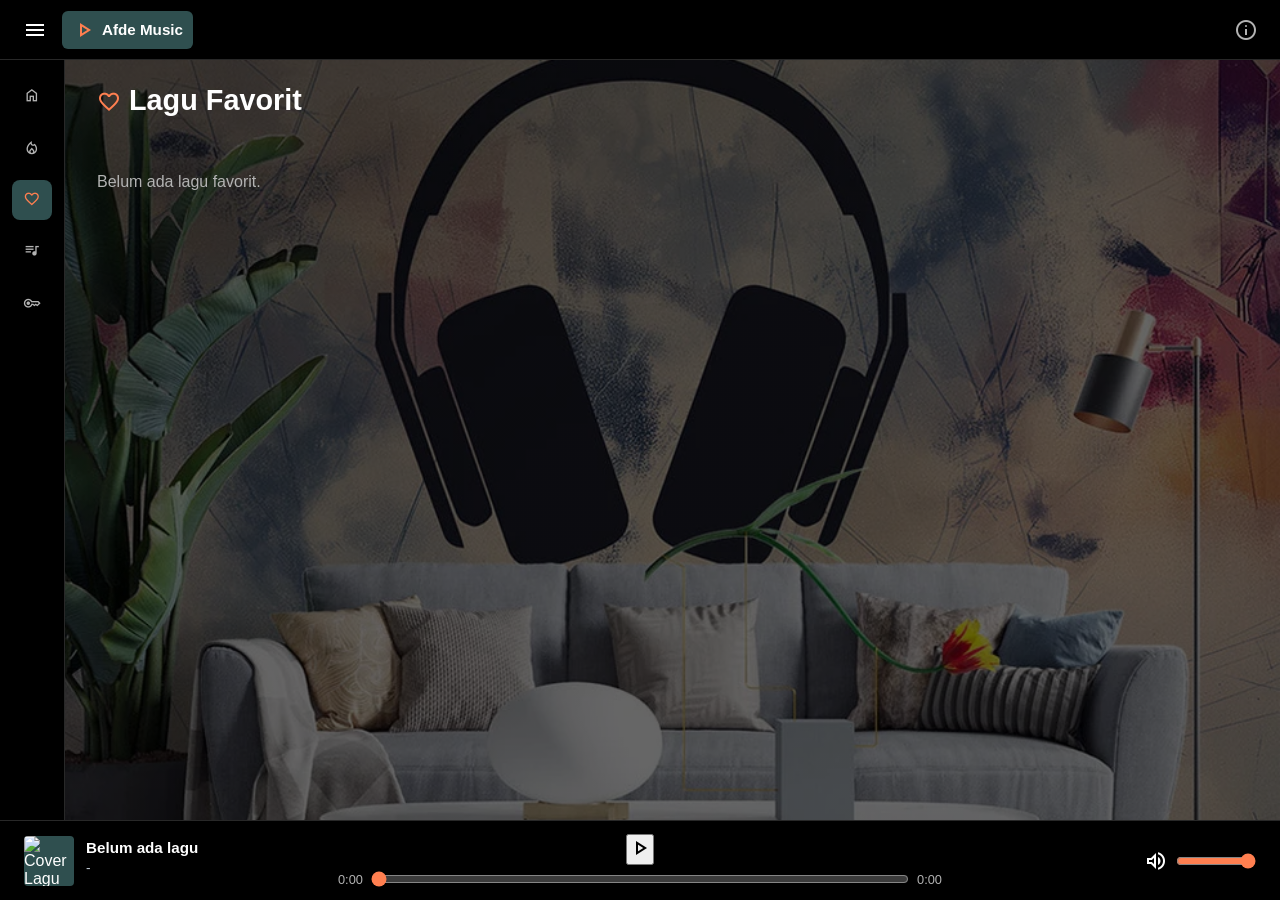
==== html/favorit.html @ 44ab331f "javascript" ====
<!DOCTYPE html>
<html lang="id">
<head>
  <meta charset="UTF-8">
  <meta name="viewport" content="width=device-width, initial-scale=1.0">
  <title>Lagu Favorit - Afde Music</title>
  
  <!-- Google Material Symbols (Ikon Google Icons) -->
  <link rel="stylesheet" href="https://fonts.googleapis.com/css2?family=Material+Symbols+Outlined:opsz,wght,FILL,GRAD@24,400,0,0" />

  <!-- CSS dipanggil dari folder css/ -->
  <link rel="stylesheet" href="../css/style.css">
</head>
<body>

  <!-- HEADER -->
  <header>
    <div class="header-kiri">
      <button id="menuBtn" class="tombol-menu" aria-label="Buka Menu">
        <span class="material-symbols-outlined">menu</span>
      </button>
      <div class="logo">
        <a href="../index.html">
          <span class="material-symbols-outlined">play_arrow</span> Afde Music
        </a>
      </div>
    </div>

    <!-- Halaman Favorit: Tombol About -->
    <div class="header-kanan">
      <a href="about.html" class="tombol-ikon-tentang" data-tooltip="Tentang Afde Music">
        <span class="material-symbols-outlined">info</span>
      </a>
    </div>
  </header>

  <div id="sidebarOverlay" class="pelapis-bilah-sisi"></div>

  <!-- SIDEBAR NAVIGASI -->
  <aside id="sidebar" class="bilah-sisi">
    <div class="header-bilah-sisi">
      <div class="logo-bilah-sisi">
        <button id="closeBtn" class="tombol-tutup" aria-label="Tutup Menu">
          <span class="material-symbols-outlined">menu</span>
        </button>
        <a href="../index.html">
          <span>Afde Music</span>
        </a>
      </div>
    </div>
    
    <ul class="menu-bilah-sisi">
      <li data-tooltip="Beranda">
        <a href="../index.html">
          <span class="material-symbols-outlined ikon-menu">home</span>
          <span class="teks-menu">Beranda</span>
        </a>
      </li>
      <li data-tooltip="Trending">
        <a href="trending.html">
          <span class="material-symbols-outlined ikon-menu">local_fire_department</span>
          <span class="teks-menu">Trending</span>
        </a>
      </li>
      <li data-tooltip="Lagu Favorit">
        <a href="favorit.html" class="aktif">
          <span class="material-symbols-outlined ikon-menu">favorite</span>
          <span class="teks-menu">Lagu Favorit</span>
        </a>
      </li>
      <li data-tooltip="Playlist Saya">
        <a href="playlist.html">
          <span class="material-symbols-outlined ikon-menu">queue_music</span>
          <span class="teks-menu">Playlist Saya</span>
        </a>
      </li>
      <li id="authMenuLi" data-tooltip="Masuk / Daftar">
        <a href="#" id="openAuthBtn">
          <span class="material-symbols-outlined ikon-menu">key</span>
          <span class="teks-menu">Masuk / Daftar</span>
        </a>
      </li>
    </ul>
  </aside>

  <!-- KONTEN UTAMA -->
  <main>
    <div class="header-utama">
      <h2 id="sectionTitle">
        <span class="material-symbols-outlined" style="color: coral; vertical-align: middle;">favorite</span> Lagu Favorit
      </h2>
    </div>

    <div class="grid-lagu" id="songGrid">
      <div class="teks-status">Memuat lagu favorit...</div>
    </div>
  </main>

  <!-- PLAYER BAR -->
  <div class="bilah-pemutar">
    <audio id="audioPlayer" src=""></audio>

    <div class="sedang-diputar">
      <img id="playerImg" src="../images/placeholder.png" alt="Cover Lagu">
      <div class="info-trek">
        <div class="judul-lagu" id="playerTitle">Belum ada lagu</div>
        <div class="penyanyi-lagu" id="playerArtist">-</div>
      </div>
    </div>

    <div class="kontrol-pemutar">
      <button id="playPauseBtn" class="tombol-kontrol" aria-label="Play/Pause">
        <span class="material-symbols-outlined">play_arrow</span>
      </button>
      <div class="kontainer-progres">
        <span id="currentTime">0:00</span>
        <input type="range" id="progressBar" value="0" min="0" max="100">
        <span id="totalTime">0:00</span>
      </div>
    </div>

    <div class="kontainer-volume">
      <span class="material-symbols-outlined">volume_up</span>
      <input type="range" id="volumeBar" value="100" min="0" max="100">
    </div>
  </div>

  <!-- MODAL AUTHENTICATION (LOGIN / DAFTAR) -->
  <div id="authModal" class="modal tersembunyi">
    <div class="konten-modal">
      <button id="closeModalBtn" class="tombol-tutup-modal">&times;</button>
      
      <!-- FORM LOGIN -->
      <div id="loginFormContainer">
        <h3>Masuk ke Afde Music</h3>
        <form id="loginForm">
          <input type="email" id="loginEmail" placeholder="Email" required>
          <input type="password" id="loginPassword" placeholder="Kata Sandi" required>
          <button type="submit" class="tombol-submit-modal">Masuk</button>
        </form>
        <p class="teks-sakelar-modal">Belum punya akun? <a href="#" id="switchToRegister">Daftar di sini</a></p>
      </div>

      <!-- FORM DAFTAR -->
      <div id="registerFormContainer" class="tersembunyi">
        <h3>Daftar Akun Baru</h3>
        <form id="registerForm">
          <input type="text" id="regFullName" placeholder="Nama Lengkap" required>
          <input type="tel" id="regPhone" placeholder="Nomor Telepon" required>
          <input type="email" id="regEmail" placeholder="Email" required>
          <input type="password" id="regPassword" placeholder="Kata Sandi" required>
          <button type="submit" class="tombol-submit-modal">Daftar</button>
        </form>
        <p class="teks-sakelar-modal">Sudah punya akun? <a href="#" id="switchToLogin">Masuk di sini</a></p>
      </div>
    </div>
  </div>

  <!-- MODAL PILIH PLAYLIST TUJUAN -->
  <div id="selectPlaylistModal" class="modal tersembunyi">
    <div class="konten-modal">
      <button id="closeSelectPlaylistBtn" class="tombol-tutup-modal">&times;</button>
      <h3>Pilih Playlist</h3>
      <div id="playlistSelectList" class="modal-pilih-playlist"></div>
    </div>
  </div>

  <script src="../js/script.js"></script>
</body>
</html>
---- css/style.css ----
/* ==========================================
   ATURAN DASAR TAMPILAN
   ========================================== */

* {
  margin: 0;
  padding: 0;
  box-sizing: border-box;
  font-family: 'Segoe UI', Tahoma, Geneva, Verdana, sans-serif;
}

/* Kontainer Tombol Aksi di Kartu Lagu */
.kontainer-aksi-kartu {
  display: flex;
  gap: 6px;
  margin-top: auto;
}

/* Tombol Aksi Lebar Penuh (misal: + Playlist) */
.tombol-lebar-penuh {
  flex: 1;
}

/* Placeholder Sampul Modal Playlist */
.sampul-placeholder-playlist .material-symbols-outlined {
  font-size: 2.5rem;
}

/* Info Text pada Kartu Modal Playlist */
.info-playlist-baru {
  margin-top: 10px;
}

.info-playlist-baru h4 {
  color: #ffffff;
  font-size: 1rem;
  margin: 0;
}

.info-playlist-baru p {
  color: #b3b3b3;
  font-size: 0.85rem;
  margin: 4px 0 0 0;
}

/* Atur latar belakang seluruh halaman */
html, body {
  max-width: 100%;
  overflow-x: hidden;
}

body {
  background-color: #121212;
  background-image: linear-gradient(rgba(0, 0, 0, 0.6), rgba(0, 0, 0, 0.6)), 
                    url('../img/background-music.webp'); /* Sesuaikan nama file gambarmu jika berbeda */
  background-size: cover;
  background-position: center center; /* Memastikan posisi persis di tengah horizontal & vertikal */
  background-repeat: no-repeat;
  background-attachment: fixed;
  color: #ffffff;
  display: flex;
  flex-direction: column;
  min-height: 100vh;
  padding-bottom: 90px;
  overflow-x: hidden;
}
.tersembunyi {
  display: none !important;
}


/* ==========================================
   BAGIAN ATAS (HEADER) - DIKUNCI MATI (FIXED)
   ========================================== */

header {
  display: flex;
  align-items: center;
  justify-content: space-between;
  background-color: #000000;
  padding: 0 16px;
  position: fixed; /* Menggunakan fixed agar benar-benar menempel mati di atas saat di-scroll */
  top: 0;
  left: 0;
  width: 100%;
  height: 60px;
  z-index: 9999;
  border-bottom: 1px solid #282828;
  gap: 8px;
}

/* Container Header Kiri: Tombol Menu & Logo */
.header-kiri {
  display: flex !important;
  flex-direction: row !important;
  align-items: center !important;
  gap: 8px !important;
  height: 38px !important;
}

/* Tombol Garis Tiga (Menu) */
.tombol-menu {
  background: none;
  border: none;
  color: #ffffff;
  font-size: 24px;
  cursor: pointer;
  display: flex !important;
  align-items: center !important;
  justify-content: center !important;
  height: 38px !important;
  width: 38px !important;
  padding: 0 !important;
  margin: 0 !important;
  line-height: 1 !important;
  border-radius: 6px;
  transition: background-color 0.2s ease;
  flex-shrink: 0;
}

.tombol-menu:hover {
  background-color: rgba(255, 255, 255, 0.1);
}

/* Kotak Logo Afde Music */
.logo {
  font-size: 0.95rem;
  font-weight: bold;
  background-color: darkslategray;
  border-radius: 6px;
  padding: 0 10px !important;
  font-family: 'Trebuchet MS', sans-serif;
  display: flex !important;
  align-items: center !important;
  height: 38px !important;
  box-sizing: border-box !important;
  margin: 0 !important;
  flex-shrink: 0;
}

.logo span { 
  color: coral; 
}

.logo a {
  color: inherit !important;
  text-decoration: none !important;
  display: flex !important;
  align-items: center !important;
  gap: 6px;
  height: 100%;
}

/* Container Kotak Pencarian */
.kotak-pencarian {
  display: flex !important;
  flex-direction: row !important;
  align-items: center !important;
  background-color: #242424;
  border-radius: 50px;
  padding: 4px 12px;
  border: 1px solid transparent;
  gap: 6px;
  height: 38px;
  flex: 1;
  max-width: 250px;
}

.kotak-pencarian:focus-within {
  border-color: coral;
}

.kotak-pencarian input {
  background: transparent !important;
  border: none !important;
  outline: none !important;
  color: coral !important;
  padding: 2px 4px;
  width: 100%;
  font-size: 0.85rem;
}

.kotak-pencarian input::placeholder {
  color: coral !important;
  opacity: 0.7;
}

.kotak-pencarian button {
  background-color: coral !important;
  color: #121212 !important;
  border: none !important;
  border-radius: 50% !important;
  width: 26px !important;
  height: 26px !important;
  display: flex !important;
  align-items: center !important;
  justify-content: center !important;
  cursor: pointer;
  padding: 0 !important;
  flex-shrink: 0;
}

.kotak-pencarian button:hover {
  background-color: darkgrey !important;
}

.kotak-pencarian button .material-symbols-outlined {
  font-size: 16px !important;
}

.pembatas-pencarian {
  width: 1px;
  height: 18px;
  background-color: #444;
  margin: 0 4px;
}

/* TOMBOL ABOUT / TENTANG DI HEADER */
.tombol-ikon-tentang {
  color: #b3b3b3;
  text-decoration: none;
  font-size: 1.25rem;
  display: flex !important;
  align-items: center !important;
  justify-content: center !important;
  width: 36px;
  height: 36px;
  border-radius: 6px;
  flex-shrink: 0;
  transition: background-color 0.2s ease, color 0.2s ease;
}

.tombol-ikon-tentang:hover {
  background-color: rgba(255, 255, 255, 0.1);
  color: coral;
}


/* ==========================================
   MENU SAMPING (SIDEBAR)
   ========================================== */

.pelapis-bilah-sisi {
  position: fixed;
  top: 0;
  left: 0;
  width: 100%;
  height: 100%;
  background-color: rgba(0, 0, 0, 0.7);
  z-index: 89;
  display: none;
  pointer-events: none;
}

.pelapis-bilah-sisi.aktif {
  display: block;
  pointer-events: auto;
}

.bilah-sisi {
  position: fixed;
  top: 60px;
  left: 0;
  width: 65px;
  height: calc(100vh - 140px);
  background-color: #000000;
  border-right: 1px solid #282828;
  z-index: 90;
  padding: 16px 0;
  display: flex;
  flex-direction: column;
  align-items: center;
  transition: width 0.3s ease, transform 0.3s ease;
  overflow: visible;
  box-sizing: border-box;
}

.bilah-sisi.aktif {
  width: 240px;
  align-items: flex-start;
  padding: 16px;
  box-shadow: 4px 0 12px rgba(0, 0, 0, 0.5);
  overflow: hidden;
}

.header-bilah-sisi { 
  display: none !important; 
}

.menu-bilah-sisi {
  list-style: none;
  padding: 0;
  margin: 0;
  display: flex;
  flex-direction: column;
  gap: 12px;
  width: 100%;
}

.menu-bilah-sisi li {
  width: 100%;
  display: flex;
  justify-content: center;
}

.menu-bilah-sisi li a {
  color: #b3b3b3;
  text-decoration: none;
  font-size: 1rem;
  display: flex;
  align-items: center;
  justify-content: center;
  width: 40px;
  height: 40px;
  padding: 0;
  border-radius: 8px;
  background-color: transparent;
  transition: background-color 0.2s ease, color 0.2s ease;
  position: relative;
  white-space: nowrap;
}

.ikon-menu {
  font-size: 1.1rem !important;
  line-height: 1;
  display: flex;
  align-items: center;
  justify-content: center;
  width: 24px;
  height: 24px;
  flex-shrink: 0;
}

.teks-menu { 
  display: none; 
  white-space: nowrap;
}

.bilah-sisi.aktif .menu-bilah-sisi li { justify-content: flex-start; }
.bilah-sisi.aktif .menu-bilah-sisi li a {
  width: 100%;
  height: auto;
  min-height: 40px;
  justify-content: flex-start;
  padding: 8px 12px;
  gap: 16px;
}
.bilah-sisi.aktif .teks-menu { display: inline; }

.menu-bilah-sisi li a:hover {
  color: #ffffff;
  background-color: darkslategray !important;
  border-radius: 8px;
}

.menu-bilah-sisi li a.aktif {
  color: coral;
  background-color: darkslategray !important; 
  font-weight: 600;
}

.pembatas-item-menu {
  border-bottom: 1px solid #282828;
  width: 32px;
  margin: 4px auto;
  list-style: none;
}

.bilah-sisi.aktif .pembatas-item-menu { width: 100%; }

.bilah-sisi:not(.aktif) .menu-bilah-sisi a[data-tooltip]::after {
  content: attr(data-tooltip);
  position: absolute;
  left: calc(100% + 10px);
  top: 50%;
  transform: translateY(-50%);
  background-color: darkslategray;
  color: #ffffff;
  padding: 6px 14px;
  border-radius: 8px;
  font-size: 13px;
  font-weight: 500;
  white-space: nowrap;
  box-shadow: 0 4px 12px rgba(0, 0, 0, 0.4);
  pointer-events: none;
  opacity: 0;
  visibility: hidden;
  transition: opacity 0.2s ease, visibility 0.2s ease;
  z-index: 9999;
}

.bilah-sisi:not(.aktif) .menu-bilah-sisi a[data-tooltip]:hover::after {
  opacity: 1;
  visibility: visible;
}


/* ==========================================
   AREA KONTEN UTAMA (Diberi margin-top agar tidak tertutup header fixed)
   ========================================== */

main {
  flex: 1;
  padding: 24px 32px;
  margin-top: 60px; /* Memberi jarak di atas agar konten tidak ketutup header yang dipatok mati */
  margin-left: 65px;
  width: calc(100% - 65px);
  background-color: transparent;
}

.header-playlist, .header-utama { 
  margin-bottom: 24px; 
  padding-bottom: 12px; 
  display: flex;
  align-items: center;
  justify-content: space-between;
  flex-wrap: wrap;
  gap: 12px;
}

#sectionTitle { font-size: 1.8rem; }

.subjudul-playlist, .teks-status, .subjudul-modal, .teks-pindah-formulir, .penyanyi-lagu { color: #b3b3b3; }
.subjudul-playlist { font-size: 0.95rem; margin-top: 6px; }

.grid-lagu {
  display: grid;
  grid-template-columns: repeat(auto-fill, minmax(160px, 1fr));
  gap: 20px;
}

.teks-status { grid-column: 1 / -1; padding: 20px 0; }

.kartu-lagu {
  background-color: rgba(47, 79, 79, 0.85);
  border: 1px solid #3a5353;
  padding: 16px;
  border-radius: 8px;
  cursor: pointer;
  display: flex;
  flex-direction: column;
  transition: background-color 0.3s ease, transform 0.2s ease;
}

.kartu-lagu:hover {
  background-color: rgba(53, 88, 88, 0.95);
  transform: translateY(-4px);
}

.kartu-lagu img {
  width: 100%;
  aspect-ratio: 1/1;
  object-fit: cover;
  border-radius: 6px;
  margin-bottom: 12px;
}

.sampul-placeholder-playlist {
  background-color: #1e3333;
  display: flex;
  align-items: center;
  justify-content: center;
  height: 140px;
  border-radius: 6px;
}

.judul-lagu, .penyanyi-lagu {
  white-space: nowrap;
  overflow: hidden;
  text-overflow: ellipsis;
}

.judul-lagu { font-weight: bold; font-size: 0.95rem; margin-bottom: 4px; color: #ffffff; }
.penyanyi-lagu { font-size: 0.85rem; margin-bottom: 8px; color: #cbd5e1; }

.kartu-lagu > div:last-child {
  margin-top: auto;
  display: flex;
  gap: 6px;
  width: 100%;
}


/* ==========================================
   PEMUTAR MUSIK DI BAWAH (PLAYER BAR)
   ========================================== */

.bilah-pemutar {
  position: fixed;
  bottom: 0;
  left: 0;
  right: 0;
  width: 100%;
  height: 80px;
  background-color: #000000;
  border-top: 1px solid #282828;
  display: flex;
  align-items: center;
  justify-content: space-between;
  padding: 0 24px;
  z-index: 1000;
  gap: 12px;
}

.sedang-diputar { 
  display: flex; 
  align-items: center; 
  gap: 12px; 
  min-width: 0;
  flex: 1;
}

.sedang-diputar img { 
  width: 50px; 
  height: 50px; 
  border-radius: 4px; 
  background-color: darkslategray;
  flex-shrink: 0;
}

.info-trek, .informasi-trek { 
  overflow: hidden; 
  min-width: 0;
}

.kontrol-pemutar {
  display: flex;
  flex-direction: column;
  align-items: center;
  justify-content: center;
  gap: 6px;
  flex: 2;
  min-width: 0;
}

.kontainer-progres, .kontainer-volume { display: flex; align-items: center; gap: 8px; }

.kontainer-progres { 
  width: 100%; 
  font-size: 0.8rem; 
  color: #b3b3b3; 
}

.kontainer-progres span {
  white-space: nowrap;
  flex-shrink: 0;
}

.kontainer-progres input[type="range"] {
  flex: 1;
  min-width: 0;
  accent-color: coral;
  cursor: pointer;
}

.kontainer-volume { 
  flex: 1;
  justify-content: flex-end; 
}

.kontainer-volume input[type="range"] {
  width: 80px;
  accent-color: coral;
  cursor: pointer;
}


/* ==========================================
   KOTAK POPUP (MODAL)
   ========================================== */

.modal, .pelapis-modal {
  position: fixed;
  top: 0;
  left: 0;
  width: 100%;
  height: 100%;
  background-color: rgba(0, 0, 0, 0.75);
  backdrop-filter: blur(4px);
  display: flex;
  justify-content: center;
  align-items: center;
  z-index: 2000;
}

.modal.tersembunyi, .pelapis-modal.tersembunyi {
  display: none !important;
}

.konten-modal, .kartu-modal {
  background-color: darkslategray !important;
  border: 1px solid #3a5353 !important;
  color: #ffffff !important;
  padding: 24px;
  border-radius: 8px;
  width: 90%;
  max-width: 400px;
  position: relative;
}

.tombol-tutup-modal, .tutup-modal { 
  position: absolute; 
  top: 12px; 
  right: 16px; 
  color: #b3b3b3; 
  background: none;
  border: none;
  font-size: 20px;
  cursor: pointer;
}
.tombol-tutup-modal:hover, .tutup-modal:hover { color: coral; }

.grup-formulir { margin-bottom: 14px; display: flex; flex-direction: column; }
.grup-formulir label { font-size: 0.85rem; margin-bottom: 6px; color: coral; font-weight: 600; }

.grup-formulir input,
.konten-modal input,
.kartu-modal input {
  width: 100%;
  margin-bottom: 10px;
  padding: 10px;
  border-radius: 6px;
  border: 1px solid #486868;
  background-color: #1e3333 !important;
  color: #ffffff !important;
  outline: none;
}

.grup-formulir input::placeholder,
.konten-modal input::placeholder,
.kartu-modal input::placeholder {
  color: coral !important;
  opacity: 0.8;
}

.grup-formulir input:focus,
.konten-modal input:focus,
.kartu-modal input:focus {
  border-color: coral !important;
  box-shadow: 0 0 6px rgba(255, 127, 80, 0.4);
}

.tombol-submit-modal {
  width: 100%;
  padding: 10px;
  border-radius: 6px;
  font-weight: bold;
  margin-top: 10px;
  background-color: coral;
  color: #121212;
  border: none;
  cursor: pointer;
}

.tombol-submit-modal:hover {
  background-color: darkgrey;
}

.teks-sakelar-modal, .teks-pindah-formulir { font-size: 0.85rem; margin-top: 14px; text-align: center; }
.teks-sakelar-modal a, .teks-pindah-formulir a { color: coral; text-decoration: none; }
.teks-sakelar-modal a:hover, .teks-pindah-formulir a:hover { text-decoration: underline; }


/* ==========================================
   PENYESUAIAN UKURAN LAYAR (RESPONSIVE)
   ========================================== */

@media screen and (max-width: 320px) {
  header {
    padding: 0 6px;
    height: 50px;
  }

  .logo {
    font-size: 0.8rem;
    padding: 0 6px !important;
    height: 32px !important;
  }

  .tombol-menu {
    height: 32px !important;
    width: 32px !important;
  }

  .kotak-pencarian {
    max-width: 95px;
    padding: 2px 6px;
    height: 32px;
  }

  .kotak-pencarian input {
    font-size: 0.7rem;
  }

  .tombol-ikon-tentang {
    width: 32px;
    height: 32px;
    font-size: 1.1rem;
  }

  main {
    margin-top: 50px;
    margin-left: 0;
    width: 100%;
    padding: 12px 8px;
  }

  .bilah-sisi {
    transform: translateX(-100%);
    top: 50px;
    height: calc(100vh - 50px);
    width: 200px;
  }

  .bilah-sisi.aktif {
    transform: translateX(0);
    width: 200px;
  }

  .grid-lagu {
    grid-template-columns: 1fr;
    gap: 10px;
  }

  .header-playlist, .header-utama {
    flex-direction: column;
    align-items: flex-start;
  }

  .bilah-pemutar {
    height: 70px;
    padding: 0 8px;
    gap: 6px;
  }

  .kontainer-volume, .pembatas-pencarian {
    display: none !important;
  }

  .sedang-diputar {
    flex: 1;
  }

  .sedang-diputar img {
    width: 40px;
    height: 40px;
  }

  .kontrol-pemutar {
    flex: 2;
  }

  .kontainer-progres span {
    font-size: 10px;
  }
}

@media screen and (min-width: 321px) and (max-width: 480px) {
  header {
    padding: 0 10px;
  }

  .kotak-pencarian {
    max-width: 130px;
  }

  main {
    margin-top: 60px;
    margin-left: 0;
    width: 100%;
    padding: 16px;
  }

  .bilah-sisi {
    transform: translateX(-100%);
    top: 60px;
    height: calc(100vh - 60px);
    width: 240px;
  }

  .bilah-sisi.aktif {
    transform: translateX(0);
    width: 240px;
  }

  .grid-lagu {
    grid-template-columns: repeat(auto-fill, minmax(130px, 1fr));
    gap: 14px;
  }

  .bilah-pemutar {
    padding: 0 10px;
    height: 75px;
    gap: 8px;
  }

  .kontainer-volume {
    display: none !important;
  }

  .sedang-diputar {
    flex: 1;
    gap: 8px;
  }

  .sedang-diputar img {
    width: 42px;
    height: 42px;
  }

  .kontrol-pemutar {
    flex: 2;
  }

  .kontainer-progres span {
    font-size: 11px;
  }
}

@media screen and (min-width: 481px) and (max-width: 768px) {
  main {
    margin-top: 60px;
    margin-left: 65px;
    width: calc(100% - 65px);
    padding: 20px;
  }

  .kotak-pencarian {
    max-width: 180px;
  }

  .grid-lagu {
    grid-template-columns: repeat(auto-fill, minmax(140px, 1fr));
    gap: 16px;
  }

  .kontainer-volume {
    display: none !important;
  }
}

@media screen and (min-width: 769px) {
  main {
    margin-top: 60px;
    margin-left: 65px;
    width: calc(100% - 65px);
    max-width: 1400px;
  }
}
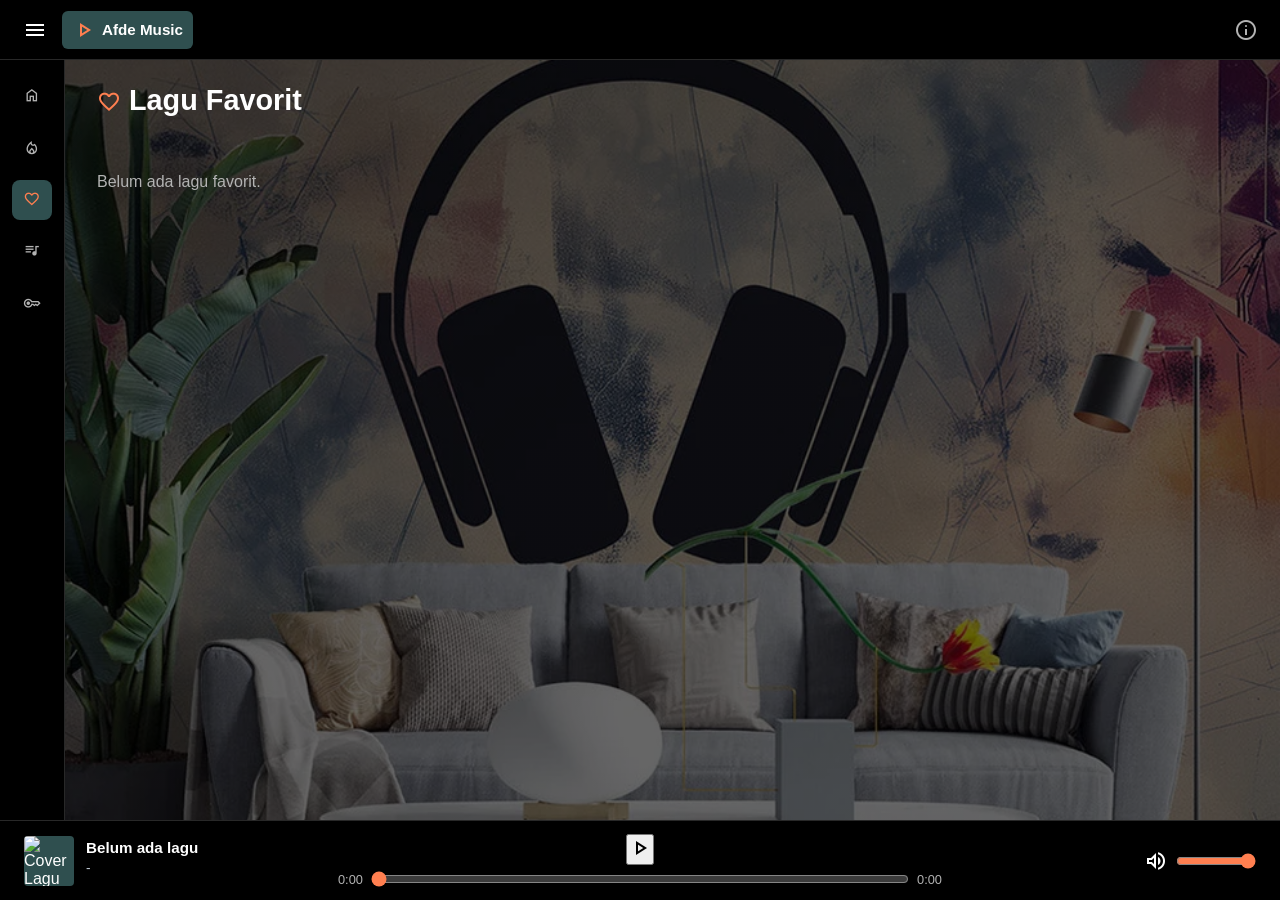
==== commit 4825d23b: "ekhemmmm" ====
--- a/html/favorit.html
+++ b/html/favorit.html
@@ -1,3 +1,5 @@
+<!-- ekhem -->
+
 <!DOCTYPE html>
 <html lang="id">
 <head>
